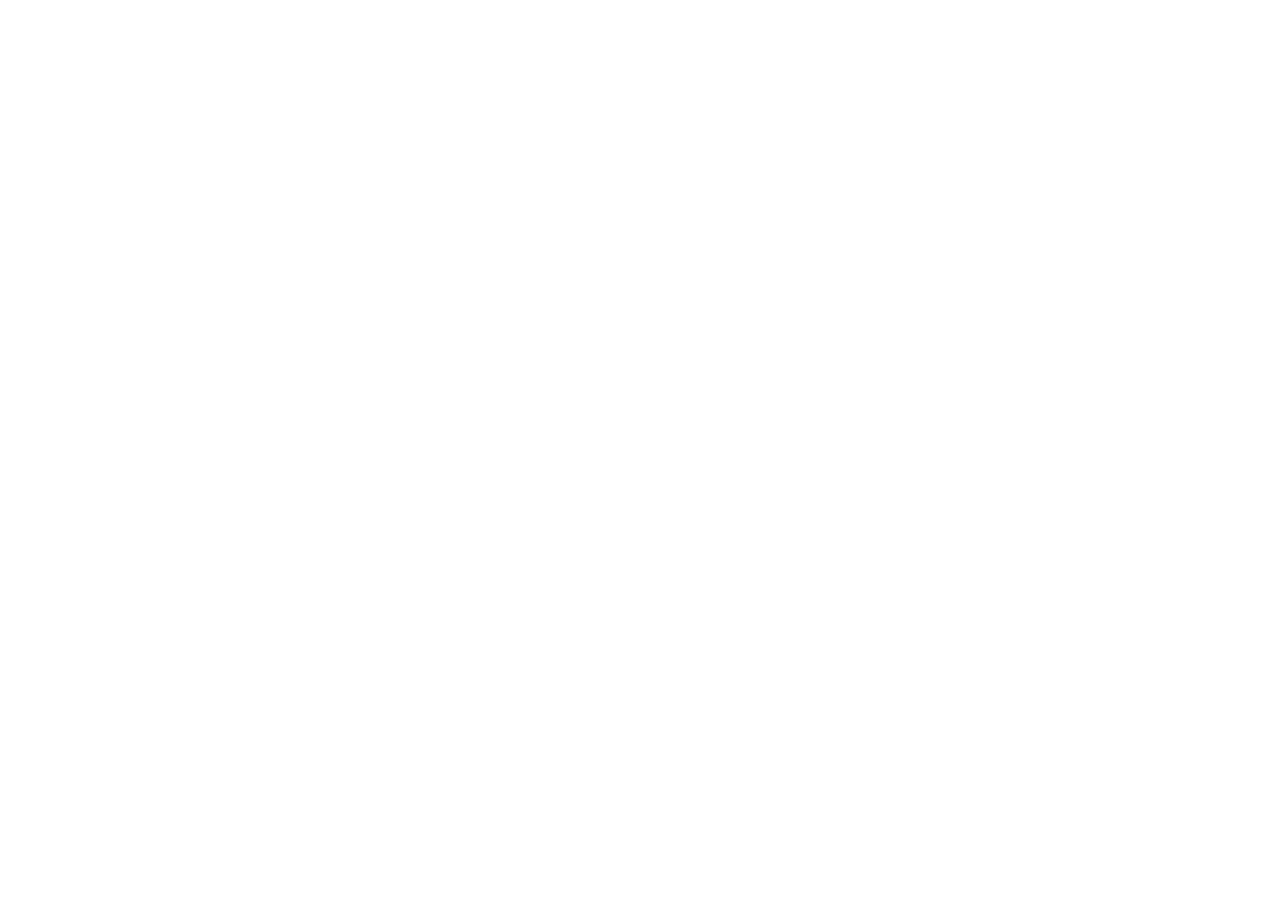
==== index.html @ 6223af96 "Updates" ====
<!doctype html><html lang="en"><head><meta charset="utf-8"/><link rel="shortcut icon" href="/React/favicon.ico"/><meta name="viewport" content="width=device-width,initial-scale=1"/><meta name="theme-color" content="#000000"/><link rel="manifest" href="/React/manifest.json"/><title>React Practice</title><link href="/React/static/css/2.57797527.chunk.css" rel="stylesheet"><link href="/React/static/css/main.2f26c70f.chunk.css" rel="stylesheet"></head><body><noscript>You need to enable JavaScript to run this app.</noscript><div id="root"></div><script>!function(l){function e(e){for(var r,t,n=e[0],o=e[1],u=e[2],f=0,i=[];f<n.length;f++)t=n[f],c[t]&&i.push(c[t][0]),c[t]=0;for(r in o)Object.prototype.hasOwnProperty.call(o,r)&&(l[r]=o[r]);for(s&&s(e);i.length;)i.shift()();return p.push.apply(p,u||[]),a()}function a(){for(var e,r=0;r<p.length;r++){for(var t=p[r],n=!0,o=1;o<t.length;o++){var u=t[o];0!==c[u]&&(n=!1)}n&&(p.splice(r--,1),e=f(f.s=t[0]))}return e}var t={},c={1:0},p=[];function f(e){if(t[e])return t[e].exports;var r=t[e]={i:e,l:!1,exports:{}};return l[e].call(r.exports,r,r.exports,f),r.l=!0,r.exports}f.m=l,f.c=t,f.d=function(e,r,t){f.o(e,r)||Object.defineProperty(e,r,{enumerable:!0,get:t})},f.r=function(e){"undefined"!=typeof Symbol&&Symbol.toStringTag&&Object.defineProperty(e,Symbol.toStringTag,{value:"Module"}),Object.defineProperty(e,"__esModule",{value:!0})},f.t=function(r,e){if(1&e&&(r=f(r)),8&e)return r;if(4&e&&"object"==typeof r&&r&&r.__esModule)return r;var t=Object.create(null);if(f.r(t),Object.defineProperty(t,"default",{enumerable:!0,value:r}),2&e&&"string"!=typeof r)for(var n in r)f.d(t,n,function(e){return r[e]}.bind(null,n));return t},f.n=function(e){var r=e&&e.__esModule?function(){return e.default}:function(){return e};return f.d(r,"a",r),r},f.o=function(e,r){return Object.prototype.hasOwnProperty.call(e,r)},f.p="/React/";var r=window.webpackJsonp=window.webpackJsonp||[],n=r.push.bind(r);r.push=e,r=r.slice();for(var o=0;o<r.length;o++)e(r[o]);var s=n;a()}([])</script><script src="/React/static/js/2.07a978d7.chunk.js"></script><script src="/React/static/js/main.54475de8.chunk.js"></script></body></html>
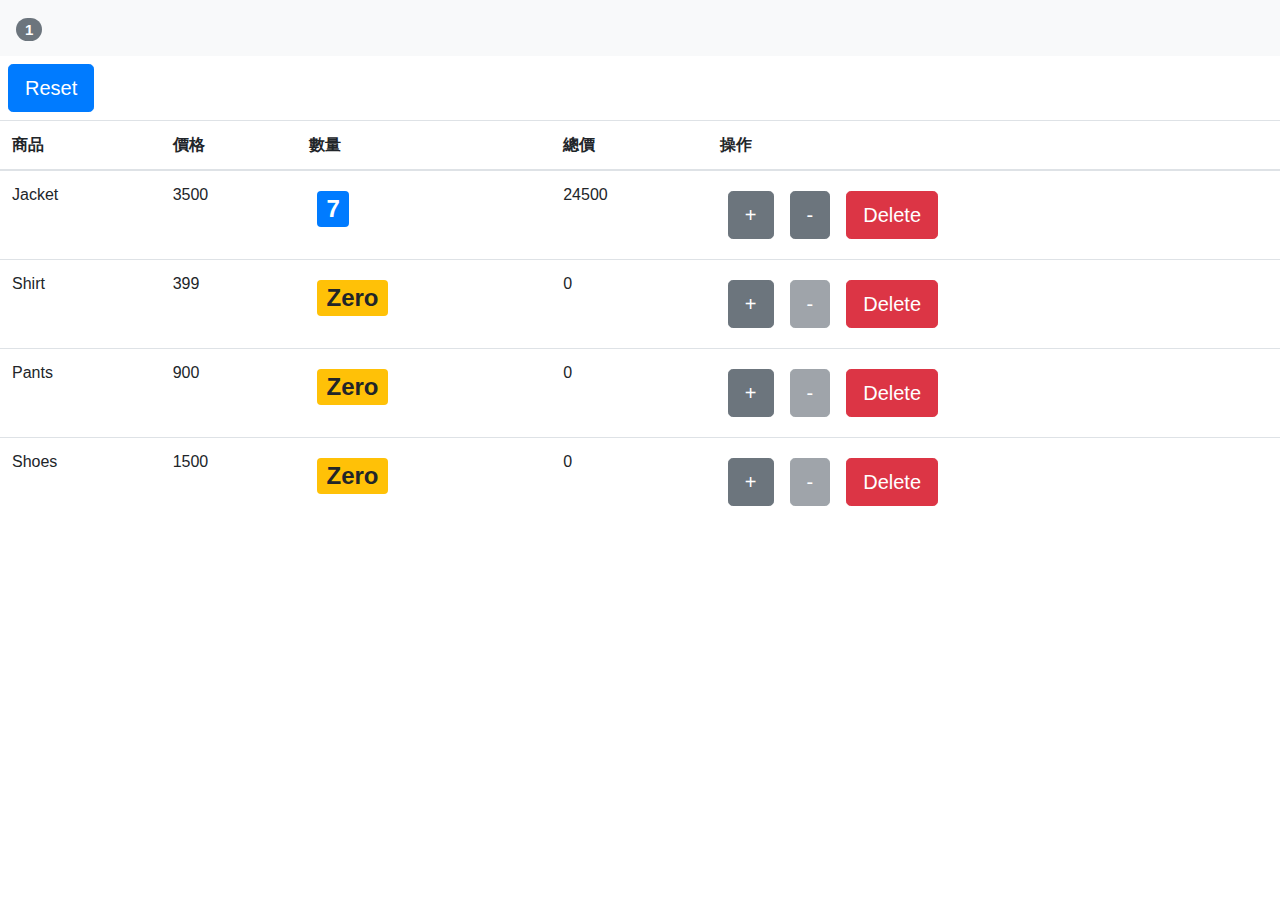
==== commit b0bed517: "Updates" ====
--- a/index.html
+++ b/index.html
@@ -1 +1 @@
-<!doctype html><html lang="en"><head><meta charset="utf-8"/><link rel="shortcut icon" href="/React/favicon.ico"/><meta name="viewport" content="width=device-width,initial-scale=1"/><meta name="theme-color" content="#000000"/><link rel="manifest" href="/React/manifest.json"/><title>React Practice</title><link href="/React/static/css/2.57797527.chunk.css" rel="stylesheet"><link href="/React/static/css/main.2f26c70f.chunk.css" rel="stylesheet"></head><body><noscript>You need to enable JavaScript to run this app.</noscript><div id="root"></div><script>!function(l){function e(e){for(var r,t,n=e[0],o=e[1],u=e[2],f=0,i=[];f<n.length;f++)t=n[f],c[t]&&i.push(c[t][0]),c[t]=0;for(r in o)Object.prototype.hasOwnProperty.call(o,r)&&(l[r]=o[r]);for(s&&s(e);i.length;)i.shift()();return p.push.apply(p,u||[]),a()}function a(){for(var e,r=0;r<p.length;r++){for(var t=p[r],n=!0,o=1;o<t.length;o++){var u=t[o];0!==c[u]&&(n=!1)}n&&(p.splice(r--,1),e=f(f.s=t[0]))}return e}var t={},c={1:0},p=[];function f(e){if(t[e])return t[e].exports;var r=t[e]={i:e,l:!1,exports:{}};return l[e].call(r.exports,r,r.exports,f),r.l=!0,r.exports}f.m=l,f.c=t,f.d=function(e,r,t){f.o(e,r)||Object.defineProperty(e,r,{enumerable:!0,get:t})},f.r=function(e){"undefined"!=typeof Symbol&&Symbol.toStringTag&&Object.defineProperty(e,Symbol.toStringTag,{value:"Module"}),Object.defineProperty(e,"__esModule",{value:!0})},f.t=function(r,e){if(1&e&&(r=f(r)),8&e)return r;if(4&e&&"object"==typeof r&&r&&r.__esModule)return r;var t=Object.create(null);if(f.r(t),Object.defineProperty(t,"default",{enumerable:!0,value:r}),2&e&&"string"!=typeof r)for(var n in r)f.d(t,n,function(e){return r[e]}.bind(null,n));return t},f.n=function(e){var r=e&&e.__esModule?function(){return e.default}:function(){return e};return f.d(r,"a",r),r},f.o=function(e,r){return Object.prototype.hasOwnProperty.call(e,r)},f.p="/React/";var r=window.webpackJsonp=window.webpackJsonp||[],n=r.push.bind(r);r.push=e,r=r.slice();for(var o=0;o<r.length;o++)e(r[o]);var s=n;a()}([])</script><script src="/React/static/js/2.07a978d7.chunk.js"></script><script src="/React/static/js/main.54475de8.chunk.js"></script></body></html>+<!doctype html><html lang="en"><head><meta charset="utf-8"/><link rel="shortcut icon" href="/favicon.ico"/><meta name="viewport" content="width=device-width,initial-scale=1"/><meta name="theme-color" content="#000000"/><link rel="manifest" href="/manifest.json"/><title>React Practice</title><link href="/static/css/2.57797527.chunk.css" rel="stylesheet"><link href="/static/css/main.2f26c70f.chunk.css" rel="stylesheet"></head><body><noscript>You need to enable JavaScript to run this app.</noscript><div id="root"></div><script>!function(l){function e(e){for(var r,t,n=e[0],o=e[1],u=e[2],f=0,i=[];f<n.length;f++)t=n[f],p[t]&&i.push(p[t][0]),p[t]=0;for(r in o)Object.prototype.hasOwnProperty.call(o,r)&&(l[r]=o[r]);for(s&&s(e);i.length;)i.shift()();return c.push.apply(c,u||[]),a()}function a(){for(var e,r=0;r<c.length;r++){for(var t=c[r],n=!0,o=1;o<t.length;o++){var u=t[o];0!==p[u]&&(n=!1)}n&&(c.splice(r--,1),e=f(f.s=t[0]))}return e}var t={},p={1:0},c=[];function f(e){if(t[e])return t[e].exports;var r=t[e]={i:e,l:!1,exports:{}};return l[e].call(r.exports,r,r.exports,f),r.l=!0,r.exports}f.m=l,f.c=t,f.d=function(e,r,t){f.o(e,r)||Object.defineProperty(e,r,{enumerable:!0,get:t})},f.r=function(e){"undefined"!=typeof Symbol&&Symbol.toStringTag&&Object.defineProperty(e,Symbol.toStringTag,{value:"Module"}),Object.defineProperty(e,"__esModule",{value:!0})},f.t=function(r,e){if(1&e&&(r=f(r)),8&e)return r;if(4&e&&"object"==typeof r&&r&&r.__esModule)return r;var t=Object.create(null);if(f.r(t),Object.defineProperty(t,"default",{enumerable:!0,value:r}),2&e&&"string"!=typeof r)for(var n in r)f.d(t,n,function(e){return r[e]}.bind(null,n));return t},f.n=function(e){var r=e&&e.__esModule?function(){return e.default}:function(){return e};return f.d(r,"a",r),r},f.o=function(e,r){return Object.prototype.hasOwnProperty.call(e,r)},f.p="/";var r=window.webpackJsonp=window.webpackJsonp||[],n=r.push.bind(r);r.push=e,r=r.slice();for(var o=0;o<r.length;o++)e(r[o]);var s=n;a()}([])</script><script src="/static/js/2.07a978d7.chunk.js"></script><script src="/static/js/main.54475de8.chunk.js"></script></body></html>--- a/static/css/main.2f26c70f.chunk.css
+++ b/static/css/main.2f26c70f.chunk.css
@@ -0,0 +1,2 @@
+.App{text-align:center}.App-logo{-webkit-animation:App-logo-spin 20s linear infinite;animation:App-logo-spin 20s linear infinite;height:40vmin;pointer-events:none}.App-header{background-color:#282c34;min-height:100vh;display:-webkit-flex;display:flex;-webkit-flex-direction:column;flex-direction:column;-webkit-align-items:center;align-items:center;-webkit-justify-content:center;justify-content:center;font-size:calc(10px + 2vmin);color:#fff}.App-link{color:#61dafb}@-webkit-keyframes App-logo-spin{0%{-webkit-transform:rotate(0deg);transform:rotate(0deg)}to{-webkit-transform:rotate(1turn);transform:rotate(1turn)}}@keyframes App-logo-spin{0%{-webkit-transform:rotate(0deg);transform:rotate(0deg)}to{-webkit-transform:rotate(1turn);transform:rotate(1turn)}}
+/*# sourceMappingURL=main.2f26c70f.chunk.css.map */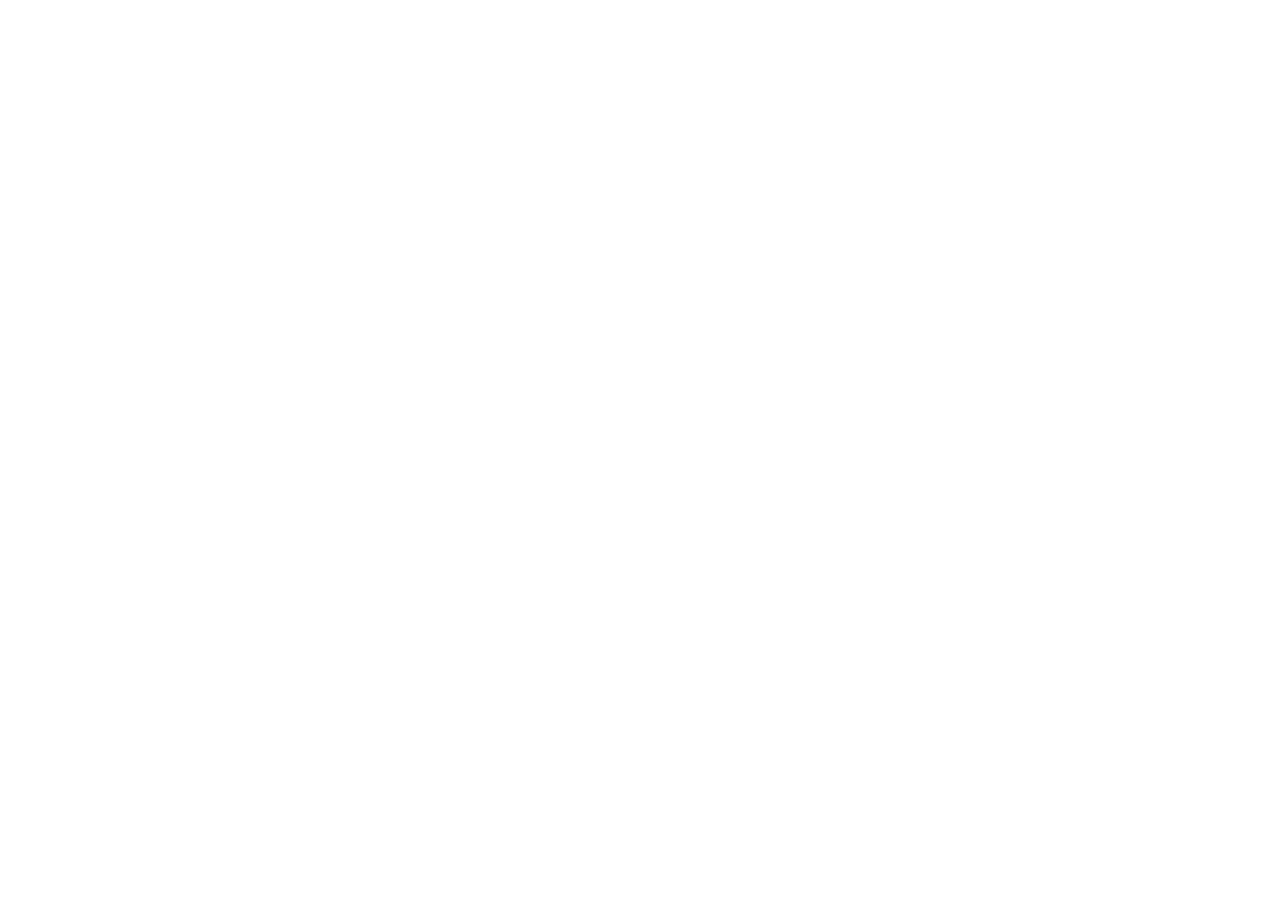
==== commit 70947a53: "Updates" ====
--- a/index.html
+++ b/index.html
@@ -1 +1 @@
-<!doctype html><html lang="en"><head><meta charset="utf-8"/><link rel="shortcut icon" href="/favicon.ico"/><meta name="viewport" content="width=device-width,initial-scale=1"/><meta name="theme-color" content="#000000"/><link rel="manifest" href="/manifest.json"/><title>React Practice</title><link href="/static/css/2.57797527.chunk.css" rel="stylesheet"><link href="/static/css/main.2f26c70f.chunk.css" rel="stylesheet"></head><body><noscript>You need to enable JavaScript to run this app.</noscript><div id="root"></div><script>!function(l){function e(e){for(var r,t,n=e[0],o=e[1],u=e[2],f=0,i=[];f<n.length;f++)t=n[f],p[t]&&i.push(p[t][0]),p[t]=0;for(r in o)Object.prototype.hasOwnProperty.call(o,r)&&(l[r]=o[r]);for(s&&s(e);i.length;)i.shift()();return c.push.apply(c,u||[]),a()}function a(){for(var e,r=0;r<c.length;r++){for(var t=c[r],n=!0,o=1;o<t.length;o++){var u=t[o];0!==p[u]&&(n=!1)}n&&(c.splice(r--,1),e=f(f.s=t[0]))}return e}var t={},p={1:0},c=[];function f(e){if(t[e])return t[e].exports;var r=t[e]={i:e,l:!1,exports:{}};return l[e].call(r.exports,r,r.exports,f),r.l=!0,r.exports}f.m=l,f.c=t,f.d=function(e,r,t){f.o(e,r)||Object.defineProperty(e,r,{enumerable:!0,get:t})},f.r=function(e){"undefined"!=typeof Symbol&&Symbol.toStringTag&&Object.defineProperty(e,Symbol.toStringTag,{value:"Module"}),Object.defineProperty(e,"__esModule",{value:!0})},f.t=function(r,e){if(1&e&&(r=f(r)),8&e)return r;if(4&e&&"object"==typeof r&&r&&r.__esModule)return r;var t=Object.create(null);if(f.r(t),Object.defineProperty(t,"default",{enumerable:!0,value:r}),2&e&&"string"!=typeof r)for(var n in r)f.d(t,n,function(e){return r[e]}.bind(null,n));return t},f.n=function(e){var r=e&&e.__esModule?function(){return e.default}:function(){return e};return f.d(r,"a",r),r},f.o=function(e,r){return Object.prototype.hasOwnProperty.call(e,r)},f.p="/";var r=window.webpackJsonp=window.webpackJsonp||[],n=r.push.bind(r);r.push=e,r=r.slice();for(var o=0;o<r.length;o++)e(r[o]);var s=n;a()}([])</script><script src="/static/js/2.07a978d7.chunk.js"></script><script src="/static/js/main.54475de8.chunk.js"></script></body></html>+<!doctype html><html lang="en"><head><meta charset="utf-8"/><link rel="shortcut icon" href="/tdtb12.github.io/favicon.ico"/><meta name="viewport" content="width=device-width,initial-scale=1"/><meta name="theme-color" content="#000000"/><link rel="manifest" href="/tdtb12.github.io/manifest.json"/><title>React Practice</title><link href="/tdtb12.github.io/static/css/2.57797527.chunk.css" rel="stylesheet"><link href="/tdtb12.github.io/static/css/main.2f26c70f.chunk.css" rel="stylesheet"></head><body><noscript>You need to enable JavaScript to run this app.</noscript><div id="root"></div><script>!function(l){function e(e){for(var r,t,n=e[0],o=e[1],u=e[2],i=0,f=[];i<n.length;i++)t=n[i],p[t]&&f.push(p[t][0]),p[t]=0;for(r in o)Object.prototype.hasOwnProperty.call(o,r)&&(l[r]=o[r]);for(s&&s(e);f.length;)f.shift()();return c.push.apply(c,u||[]),a()}function a(){for(var e,r=0;r<c.length;r++){for(var t=c[r],n=!0,o=1;o<t.length;o++){var u=t[o];0!==p[u]&&(n=!1)}n&&(c.splice(r--,1),e=i(i.s=t[0]))}return e}var t={},p={1:0},c=[];function i(e){if(t[e])return t[e].exports;var r=t[e]={i:e,l:!1,exports:{}};return l[e].call(r.exports,r,r.exports,i),r.l=!0,r.exports}i.m=l,i.c=t,i.d=function(e,r,t){i.o(e,r)||Object.defineProperty(e,r,{enumerable:!0,get:t})},i.r=function(e){"undefined"!=typeof Symbol&&Symbol.toStringTag&&Object.defineProperty(e,Symbol.toStringTag,{value:"Module"}),Object.defineProperty(e,"__esModule",{value:!0})},i.t=function(r,e){if(1&e&&(r=i(r)),8&e)return r;if(4&e&&"object"==typeof r&&r&&r.__esModule)return r;var t=Object.create(null);if(i.r(t),Object.defineProperty(t,"default",{enumerable:!0,value:r}),2&e&&"string"!=typeof r)for(var n in r)i.d(t,n,function(e){return r[e]}.bind(null,n));return t},i.n=function(e){var r=e&&e.__esModule?function(){return e.default}:function(){return e};return i.d(r,"a",r),r},i.o=function(e,r){return Object.prototype.hasOwnProperty.call(e,r)},i.p="/tdtb12.github.io/";var r=window.webpackJsonp=window.webpackJsonp||[],n=r.push.bind(r);r.push=e,r=r.slice();for(var o=0;o<r.length;o++)e(r[o]);var s=n;a()}([])</script><script src="/tdtb12.github.io/static/js/2.07a978d7.chunk.js"></script><script src="/tdtb12.github.io/static/js/main.54475de8.chunk.js"></script></body></html>